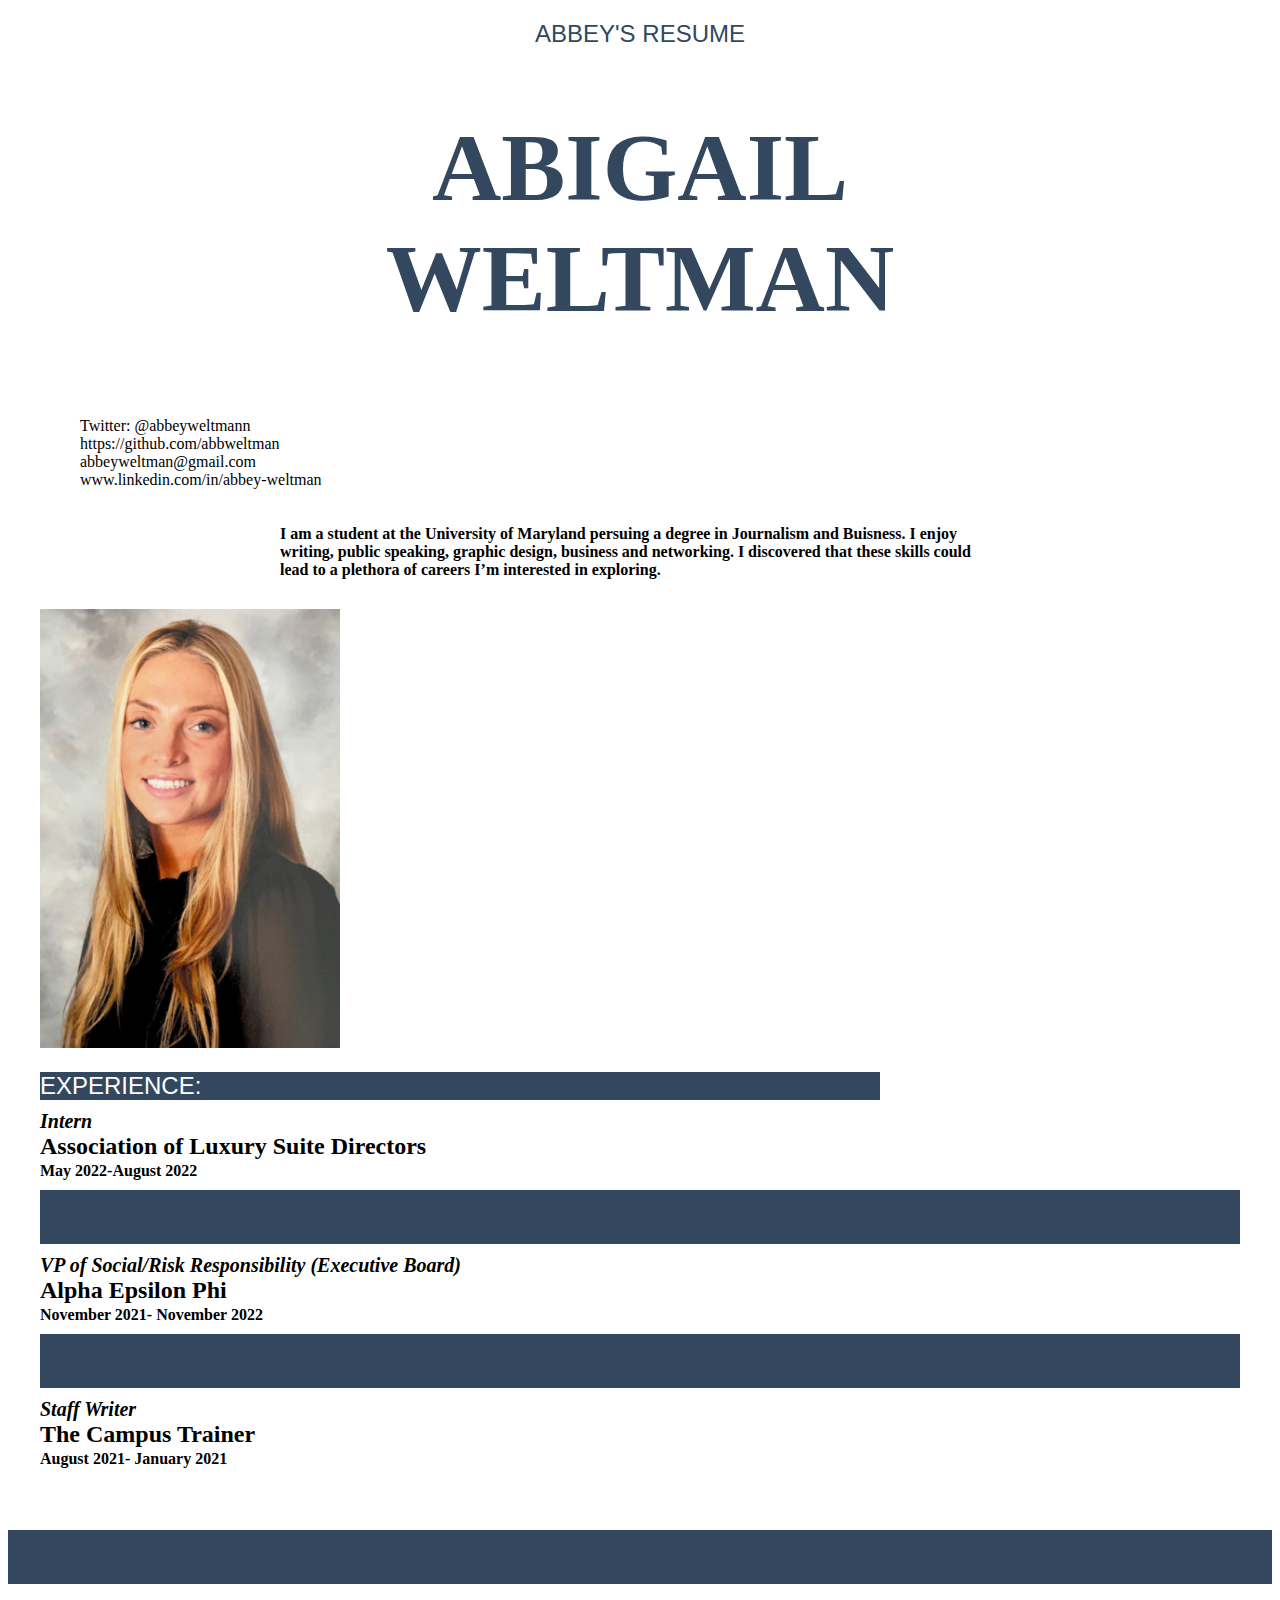
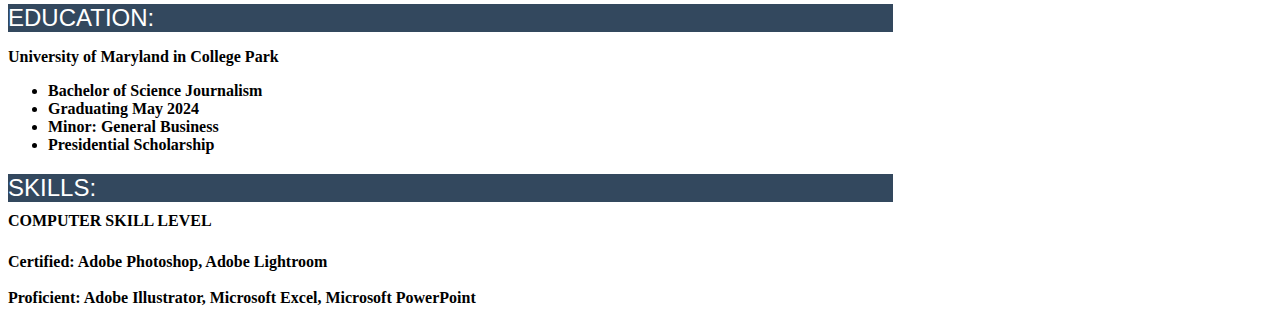
==== resume/index.html @ 1aeeed41 "lol" ====
<!DOCTYPE html>
  <head> 
  <div id="title"> Abbey's Resume</div>
  <link rel="stylesheet" href="style.css">
</head>
 <link rel="stylesheet" href="style.css">
<!-- I built this myself! -->
  <body> 
    <div id="container">
    <div id="name">
    <h1>Abigail Weltman</h1></p></div>
    <ul class="menu">
      <ul> Twitter: @abbeyweltmann</ul> 
      <ul>https://github.com/abbweltman</ul> 
      <ul>abbeyweltman@gmail.com</ul>
      <ul>www.linkedin.com/in/abbey-weltman</ul>
      </ul><br></br>
    <div class="top"><b>I am a student at the University of Maryland persuing a degree in Journalism and Buisness.  I enjoy writing, public speaking, graphic design, business and networking. I discovered that these skills could lead to a plethora of careers I’m interested in exploring. </b></div>
   <!-- headhsot -->
    <img src="Abbey.jpg" width="300">
  <div id="sectionheader">Experience:</div>
  <div class="jobtitles"><i>Intern</i></div>
  <div class="organization">Association of Luxury Suite Directors</div>
    <div class="date"><b>May 2022-August 2022</b></div>

<ul class="description">  
    <li>Strategized and collaborated with board members on creating a schedule for buy-seller networking meetings. </li>
    <li>Became familiarized with company software to register attendees for the trade show and monitored memberships</li>
        <li>Assisted on tours and oversaw cohesiveness of the show's seminar schedule.</li>
</ul>
  <div class="jobtitles"><i>VP of Social/Risk Responsibility (Executive Board)</i></div>
  <div class="organization"> Alpha Epsilon Phi</div>
  <div class="date"><b>November 2021- November 2022</b></div>
  
  <ul class="description">
        <li>Formulate and implement chapter procedures for 200+ members to ensure adherence to national guidelines</li>
        <li>Attend bi-weekly meetings with university representatives to discuss and construct security plans to improve campus safety</li>
        <li>coordinated and created social events to create relationships with other greek chapters on campus.</li>
      </ul>

  <div class="jobtitles"><i>Staff Writer</i></div>
  <div class="organization"><b>The Campus Trainer</b></div>
  <div class="date"><b>August 2021- January 2021</div></div>
  <ul class="description">
        <li>Ascertained quantitative trend research for multiple global issues to then be converted into compelling articles</li>
        <li>Investigated and researched breaking news at the university level through interviewing 30+ subjects</li>
        <li>Consistently met all deadlines while performing with the highest degree of accuracy in a fast paced environment</li>
    </ul>
   
    <div id="sectionheader"> Education:</div>
    <p><b>University of Maryland in College Park</b><p>
   <ul id="degrees">
     <li>Bachelor of Science Journalism </li>
     <li>Graduating May 2024 </li>
     <li>Minor: General Business</li>
     <li>Presidential Scholarship</li></div>
 </ul>
   </div>
    <div id="sectionheader">Skills:</div>
        COMPUTER SKILL LEVEL <br></br>
   <div id="do"> 
        Certified: Adobe Photoshop, Adobe Lightroom <br></br>
        Proficient: Adobe Illustrator, Microsoft Excel, Microsoft PowerPoint 
        </div>
      </div>
  </body>
---- resume/style.css ----
/*--This are my styles for my resume */
#title {
    color: #33485e;
    font-size: 1.5em;
    font-family: Arial;
    text-transform: uppercase;
    font-weight: 600px;
    text-align: center;
    margin: 20px 0px 0px 0px;
}
#container {
    width: 100%;
    max-width: 1200px;
    margin: 0px auto;
    padding-bottom: 50px;
}
/*-- name */
#name {
    color: #33485e !important;
  font-size: 3em;
  font-family: Arial,;
  text-align: center;
  text-transform: uppercase;
  border: 1px;
  border-color: #33485e;
  width: 60%;
  min-width: 300px;
  margin: 0 auto;

}
/*-- sections titles */
#sectionheader {
    color:white; 
  font-size: 1.5em;
  background-color: #33485e;
  font-weight: 400;
  font-family: Arial;
  text-transform: uppercase;
  margin-bottom: 10px;
  margin-top: 20px;
  margin-left: 0px;
  margin-right: 0px;
  width: 70%;
  min-width: 300px;
}
/*-- organizations */
.jobtitles {
    font-size: 1.25em;
    font-weight: 600;

}
/*-- job titles */
.organization {
    font-size: 1.5em;
    font-weight: 600;
}
/*-- job dates */
.date {
    font-weight: 400;
    font-size: 1em;
    margin: 2px 0px;
}
/*-- info */
.description {
  color: #33485e;
  font-size: 1em;
  background-color: #33485e;
  font-weight: bold;
  font-family: Arial;
  text-align: center; 
  margin: 10px 0px;
}

.menu {
    display: inline;
}
#degrees{
    margin: 5px 0px 0px 0px;
}
#do {
    margin: 5px 0px 0px 0px;
}
.top
{
 width: 60%;
 min-width: 300px;  
 margin: 0px auto; 
 margin-bottom: 30px;
}
---- resume/style.css ----
/*--This are my styles for my resume */
#title {
    color: #33485e;
    font-size: 1.5em;
    font-family: Arial;
    text-transform: uppercase;
    font-weight: 600px;
    text-align: center;
    margin: 20px 0px 0px 0px;
}
#container {
    width: 100%;
    max-width: 1200px;
    margin: 0px auto;
    padding-bottom: 50px;
}
/*-- name */
#name {
    color: #33485e !important;
  font-size: 3em;
  font-family: Arial,;
  text-align: center;
  text-transform: uppercase;
  border: 1px;
  border-color: #33485e;
  width: 60%;
  min-width: 300px;
  margin: 0 auto;

}
/*-- sections titles */
#sectionheader {
    color:white; 
  font-size: 1.5em;
  background-color: #33485e;
  font-weight: 400;
  font-family: Arial;
  text-transform: uppercase;
  margin-bottom: 10px;
  margin-top: 20px;
  margin-left: 0px;
  margin-right: 0px;
  width: 70%;
  min-width: 300px;
}
/*-- organizations */
.jobtitles {
    font-size: 1.25em;
    font-weight: 600;

}
/*-- job titles */
.organization {
    font-size: 1.5em;
    font-weight: 600;
}
/*-- job dates */
.date {
    font-weight: 400;
    font-size: 1em;
    margin: 2px 0px;
}
/*-- info */
.description {
  color: #33485e;
  font-size: 1em;
  background-color: #33485e;
  font-weight: bold;
  font-family: Arial;
  text-align: center; 
  margin: 10px 0px;
}

.menu {
    display: inline;
}
#degrees{
    margin: 5px 0px 0px 0px;
}
#do {
    margin: 5px 0px 0px 0px;
}
.top
{
 width: 60%;
 min-width: 300px;  
 margin: 0px auto; 
 margin-bottom: 30px;
}
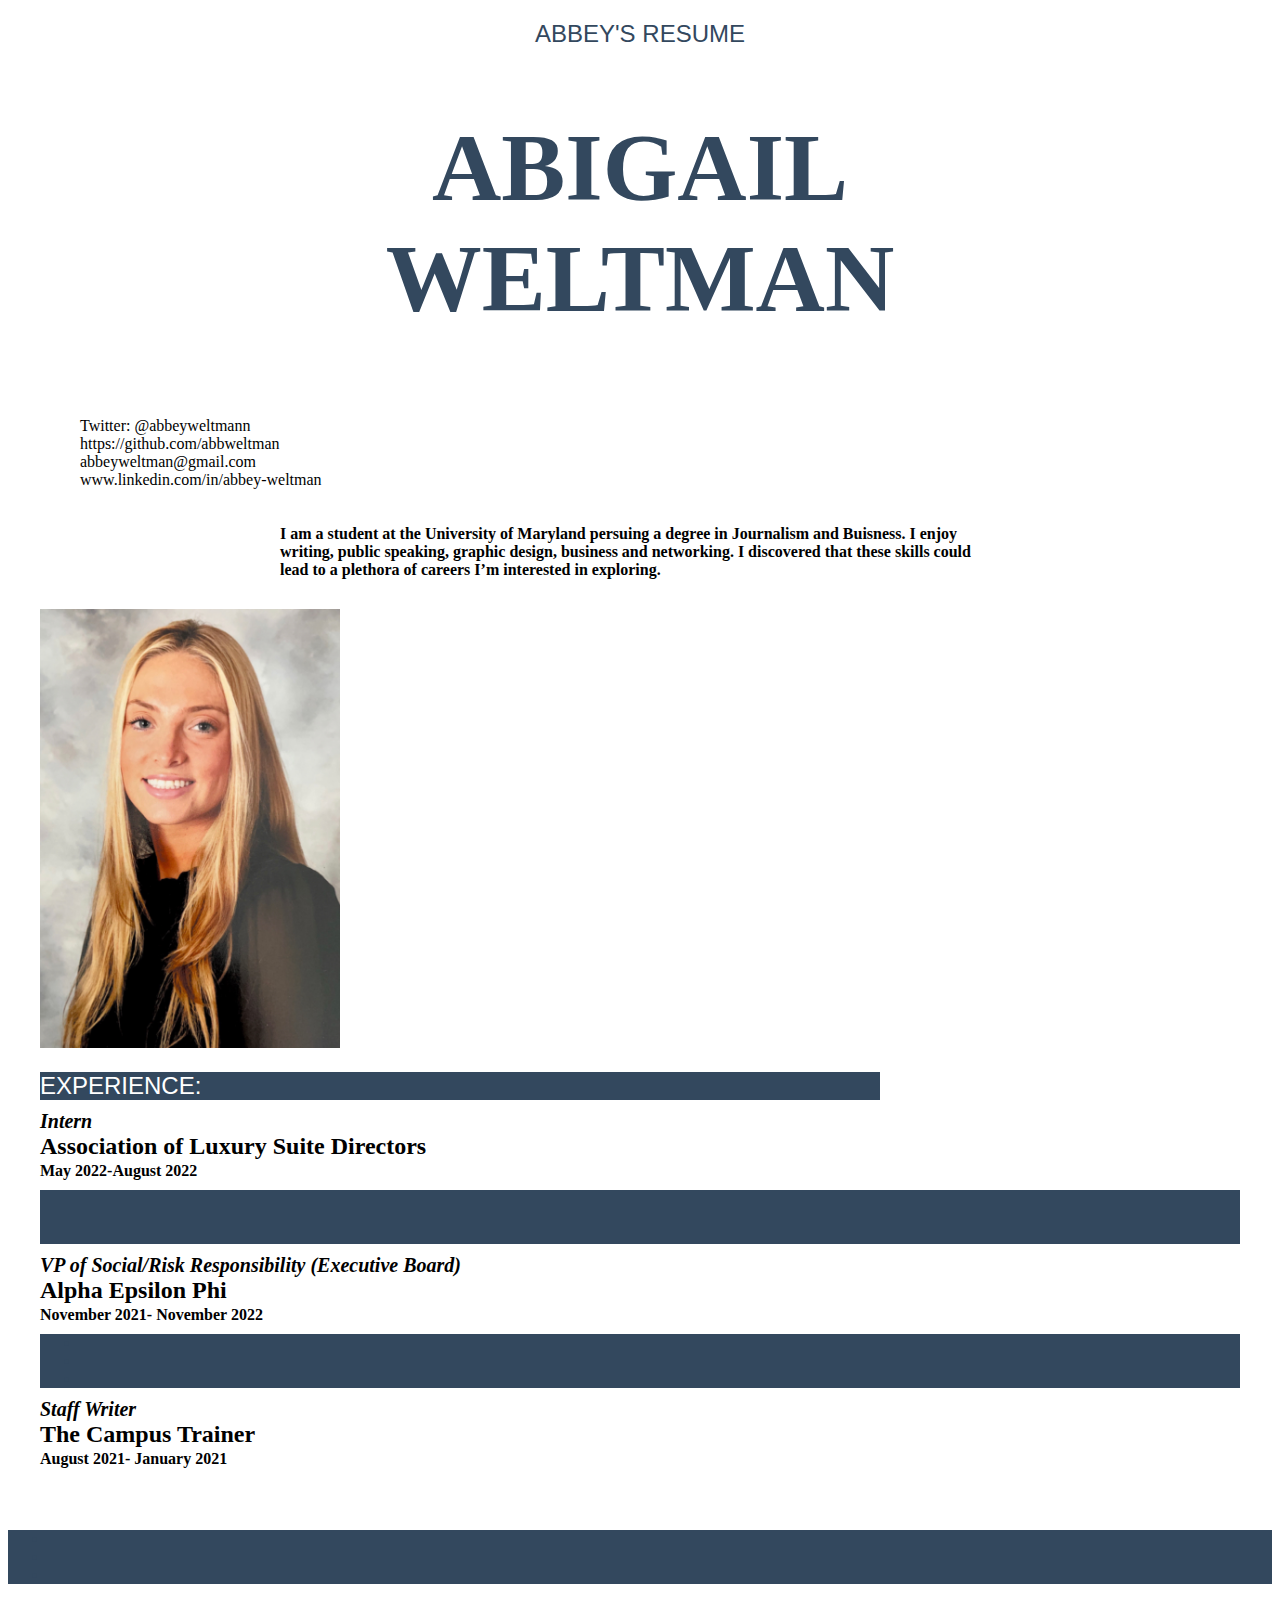
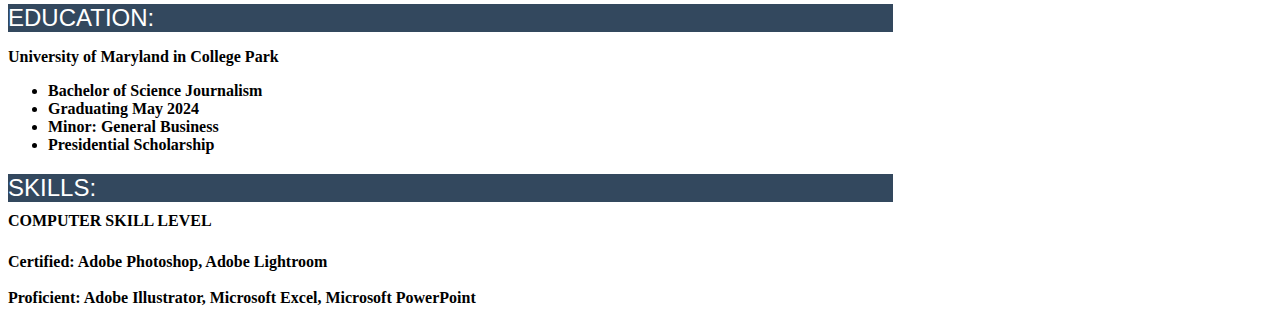
==== commit b916ec40: "lol" ====
--- a/resume/index.html
+++ b/resume/index.html
@@ -24,9 +24,11 @@
     <div class="date"><b>May 2022-August 2022</b></div>
 
 <ul class="description">  
+<ol>
     <li>Strategized and collaborated with board members on creating a schedule for buy-seller networking meetings. </li>
     <li>Became familiarized with company software to register attendees for the trade show and monitored memberships</li>
         <li>Assisted on tours and oversaw cohesiveness of the show's seminar schedule.</li>
+</ol>
 </ul>
   <div class="jobtitles"><i>VP of Social/Risk Responsibility (Executive Board)</i></div>
   <div class="organization"> Alpha Epsilon Phi</div>
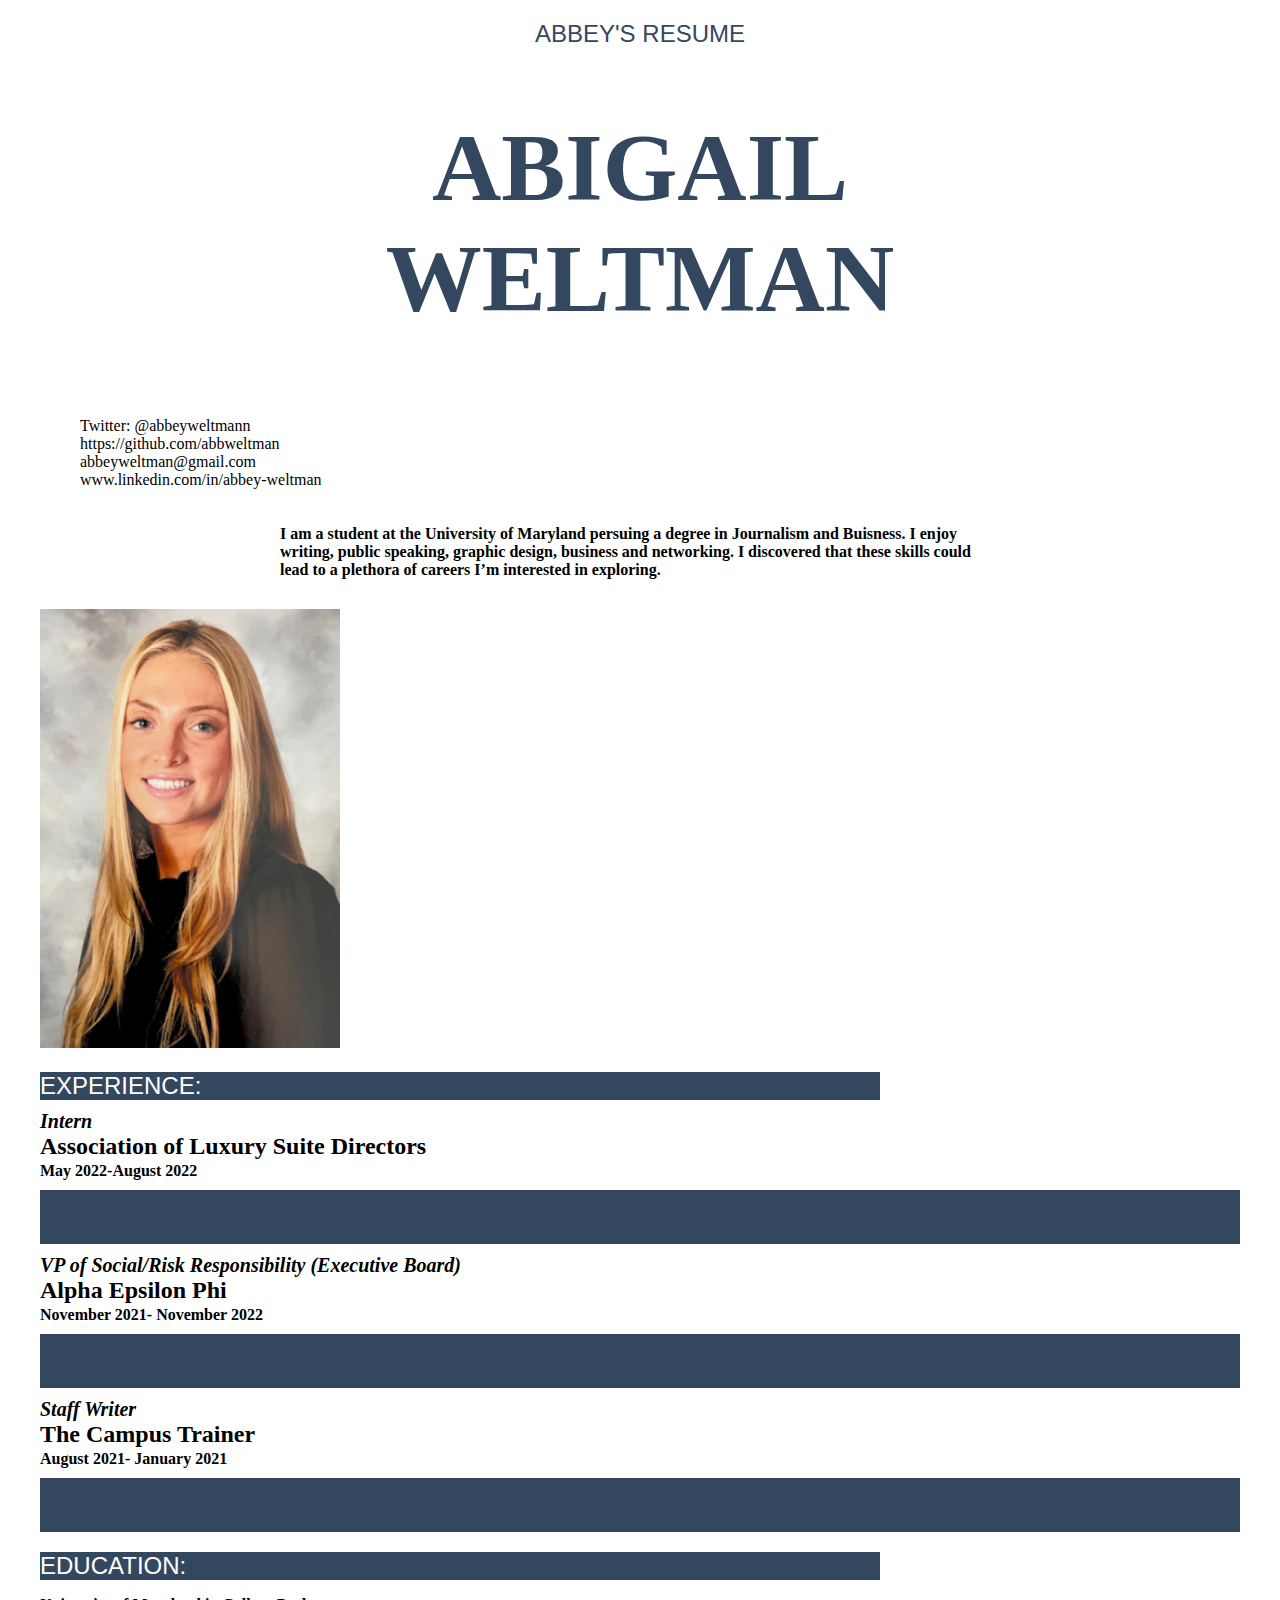
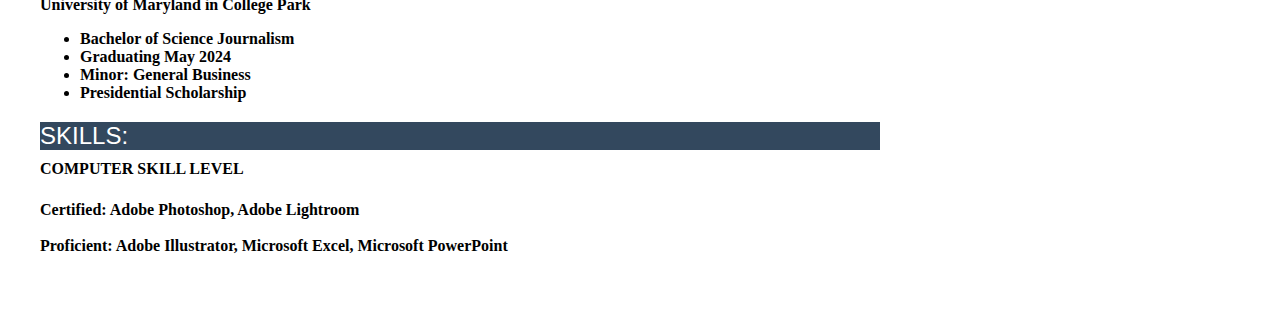
==== commit f6b567bd: "please dear god" ====
--- a/resume/index.html
+++ b/resume/index.html
@@ -24,11 +24,9 @@
     <div class="date"><b>May 2022-August 2022</b></div>
 
 <ul class="description">  
-<ol>
     <li>Strategized and collaborated with board members on creating a schedule for buy-seller networking meetings. </li>
     <li>Became familiarized with company software to register attendees for the trade show and monitored memberships</li>
         <li>Assisted on tours and oversaw cohesiveness of the show's seminar schedule.</li>
-</ol>
 </ul>
   <div class="jobtitles"><i>VP of Social/Risk Responsibility (Executive Board)</i></div>
   <div class="organization"> Alpha Epsilon Phi</div>
@@ -42,7 +40,7 @@
 
   <div class="jobtitles"><i>Staff Writer</i></div>
   <div class="organization"><b>The Campus Trainer</b></div>
-  <div class="date"><b>August 2021- January 2021</div></div>
+  <div class="date"><b>August 2021- January 2021</div>
   <ul class="description">
         <li>Ascertained quantitative trend research for multiple global issues to then be converted into compelling articles</li>
         <li>Investigated and researched breaking news at the university level through interviewing 30+ subjects</li>
@@ -55,14 +53,12 @@
      <li>Bachelor of Science Journalism </li>
      <li>Graduating May 2024 </li>
      <li>Minor: General Business</li>
-     <li>Presidential Scholarship</li></div>
+     <li>Presidential Scholarship</li>
  </ul>
-   </div>
     <div id="sectionheader">Skills:</div>
         COMPUTER SKILL LEVEL <br></br>
    <div id="do"> 
         Certified: Adobe Photoshop, Adobe Lightroom <br></br>
         Proficient: Adobe Illustrator, Microsoft Excel, Microsoft PowerPoint 
-        </div>
-      </div>
+   </div>
   </body>
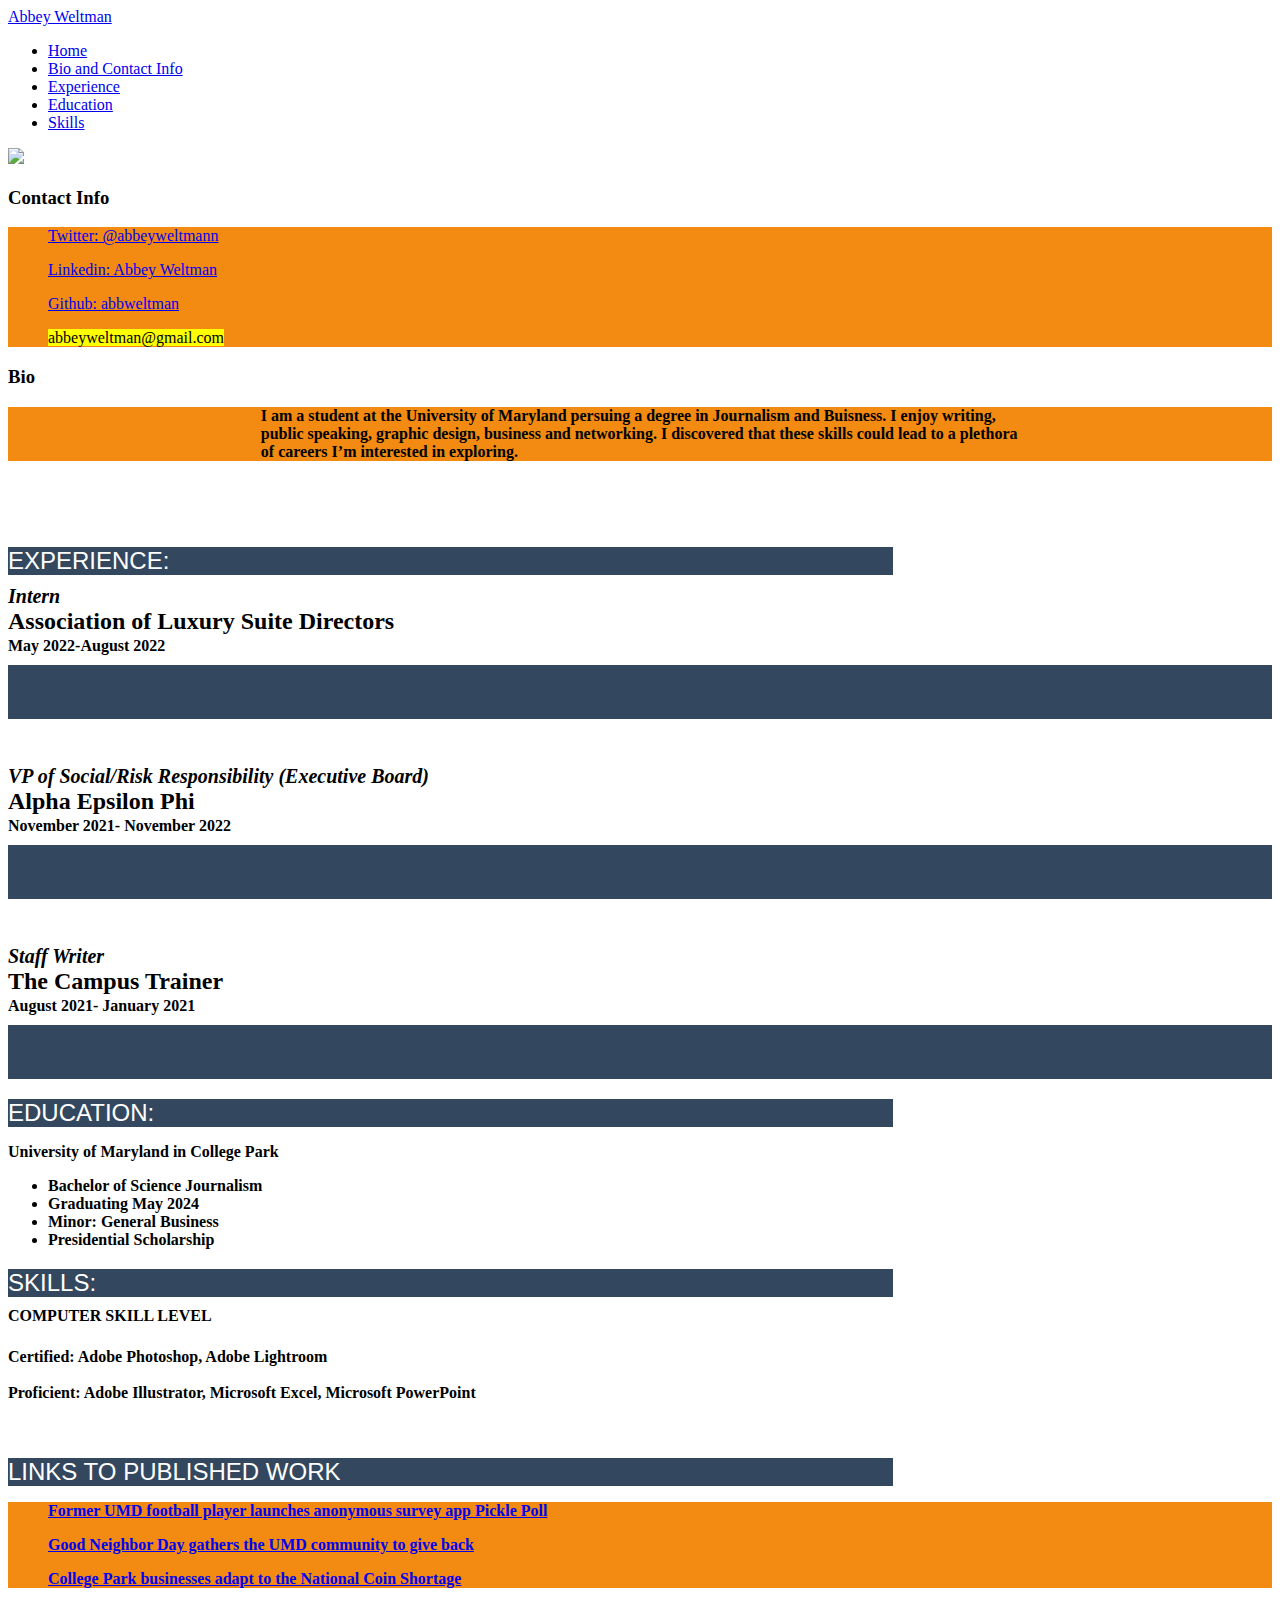
==== commit bc49b8ab: "nav" ====
--- a/resume/index.html
+++ b/resume/index.html
@@ -1,35 +1,66 @@
 <!DOCTYPE html>
+<html lang="en">
   <head> 
-  <div id="title"> Abbey's Resume</div>
-  <link rel="stylesheet" href="style.css">
-</head>
- <link rel="stylesheet" href="style.css">
+    <meta charset="utf-8">
+    <meta name="viewport" content="width=device-width, initial-scale=1">
+     <!-- Bootstrap CSS and JavaScript -->
+    <link href="https://cdn.jsdelivr.net/npm/bootstrap@5.0.1/dist/css/bootstrap.min.css" rel="stylesheet" integrity="sha384-+0n0xVW2eSR5OomGNYDnhzAbDsOXxcvSN1TPprVMTNDbiYZCxYbOOl7+AMvyTG2x" crossorigin="anonymous">
+    <script src="https://cdn.jsdelivr.net/npm/bootstrap@5.0.1/dist/js/bootstrap.bundle.min.js" integrity="sha384-gtEjrD/SeCtmISkJkNUaaKMoLD0//ElJ19smozuHV6z3Iehds+3Ulb9Bn9Plx0x4" crossorigin="anonymous"></script>
+    <link rel="stylesheet" href="https://cdn.jsdelivr.net/npm/bootstrap-icons@1.5.0/font/bootstrap-icons.css">
+
+    <!-- my style overrides -->
+    <link rel="stylesheet" href="style.css">
+   <!-- I built this myself! -->
+  <body> 
+    <nav class="navbar navbar-inverse navbar-fixed-top">
+      <div class="container-fluid">
+        <div class="navbar-header">
+          <a class="navbar-brand" href="#">Abbey Weltman </a>
+        </div>
+        <ul class="nav navbar-nav">
+          <li class="active"><a href="#">Home</a></li>
+          <li><a href="#">Bio and Contact Info</a></li>
+          <li><a href="#">Experience</a></li>
+          <li><a href="#">Education</a></li>
+           <li><a href="#">Skills</a></li>
+        </ul>
+      </div>
+    </nav>
+    <img src="resmast.svg">
+      <div class="row">
+  </head>
 <!-- I built this myself! -->
   <body> 
-    <div id="container">
-    <div id="name">
-    <h1>Abigail Weltman</h1></p></div>
-    <ul class="menu">
-      <ul> Twitter: @abbeyweltmann</ul> 
-      <ul>https://github.com/abbweltman</ul> 
-      <ul>abbeyweltman@gmail.com</ul>
-      <ul>www.linkedin.com/in/abbey-weltman</ul>
+      <div class="row">
+        <h3>Contact Info</h3>
+        <div class="col-sm-4" style="background-color:rgb(243, 138, 18);">  
+          <ul> <a href=“https://twitter.com/abbeyweltmann”>Twitter: @abbeyweltmann</a></ul> 
+          <ul><a href="www.linkedin.com/in/abbey-weltman"> Linkedin: Abbey Weltman</a></ul>
+          <ul><a href=“https://github.com/abbweltman>Github: abbweltman </a></ul> 
+          <ul><mark>abbeyweltman@gmail.com</mark></ul></div>
+          <h3>Bio </h3>
+        <div class="col-sm-4" style="background-color:rgb(243, 138, 18);"><div class="top"><b>I am a student at the University of Maryland persuing a degree in Journalism and Buisness.  I enjoy writing, public speaking, graphic design, business and networking. I discovered that these skills could lead to a plethora of careers I’m interested in exploring. </b></div></div>
+        </div>
+      
+    
       </ul><br></br>
-    <div class="top"><b>I am a student at the University of Maryland persuing a degree in Journalism and Buisness.  I enjoy writing, public speaking, graphic design, business and networking. I discovered that these skills could lead to a plethora of careers I’m interested in exploring. </b></div>
+    
    <!-- headhsot -->
-    <img src="Abbey.jpg" width="300">
+     <!-- info start -->
   <div id="sectionheader">Experience:</div>
+  <div class="exp1">
   <div class="jobtitles"><i>Intern</i></div>
-  <div class="organization">Association of Luxury Suite Directors</div>
+  <div class="organization"><b>Association of Luxury Suite Directors</b></div>
     <div class="date"><b>May 2022-August 2022</b></div>
 
 <ul class="description">  
     <li>Strategized and collaborated with board members on creating a schedule for buy-seller networking meetings. </li>
     <li>Became familiarized with company software to register attendees for the trade show and monitored memberships</li>
         <li>Assisted on tours and oversaw cohesiveness of the show's seminar schedule.</li>
-</ul>
+</ul></div></div><br></br>
+<div class="exp2">
   <div class="jobtitles"><i>VP of Social/Risk Responsibility (Executive Board)</i></div>
-  <div class="organization"> Alpha Epsilon Phi</div>
+  <div class="organization"><b>Alpha Epsilon Phi</b></div>
   <div class="date"><b>November 2021- November 2022</b></div>
   
   <ul class="description">
@@ -37,7 +68,8 @@
         <li>Attend bi-weekly meetings with university representatives to discuss and construct security plans to improve campus safety</li>
         <li>coordinated and created social events to create relationships with other greek chapters on campus.</li>
       </ul>
-
+    </div><br></br>
+    <div class="exp3">
   <div class="jobtitles"><i>Staff Writer</i></div>
   <div class="organization"><b>The Campus Trainer</b></div>
   <div class="date"><b>August 2021- January 2021</div>
@@ -46,19 +78,32 @@
         <li>Investigated and researched breaking news at the university level through interviewing 30+ subjects</li>
         <li>Consistently met all deadlines while performing with the highest degree of accuracy in a fast paced environment</li>
     </ul>
-   
+  </div>
     <div id="sectionheader"> Education:</div>
+    <div class="edu">
     <p><b>University of Maryland in College Park</b><p>
    <ul id="degrees">
      <li>Bachelor of Science Journalism </li>
      <li>Graduating May 2024 </li>
      <li>Minor: General Business</li>
      <li>Presidential Scholarship</li>
- </ul>
+      <!-- new section -->
+ </ul></div>
     <div id="sectionheader">Skills:</div>
+    <div class="skill">
         COMPUTER SKILL LEVEL <br></br>
    <div id="do"> 
         Certified: Adobe Photoshop, Adobe Lightroom <br></br>
         Proficient: Adobe Illustrator, Microsoft Excel, Microsoft PowerPoint 
-   </div>
+   </div></div><br></br>
+   <div id="sectionheader">Links to Published Work</div>
+   <div class="row">
+    <div class="col-sm-8" style="background-color:rgb(243, 138, 18);">
+   <ul> <a href="https://dbknews.com/2021/10/07/alumni-technology-polling/">Former UMD football player launches anonymous survey app Pickle Poll</a></ul>
+   <ul> <a href="http://www.thecampustrainer.website/good-neighbor-day-gathers-the-umd-community-to-give-back.html">Good Neighbor Day gathers the UMD community to give back</a></ul>
+   <ul> <a href="https://streetcarsuburbs.news/city-unfazed-by-nationwide-coin-shortage/">College Park businesses adapt to the National Coin Shortage</a></ul>
+  </div>
+    <!-- container stop -->
   </body>
+</div>
+</html>
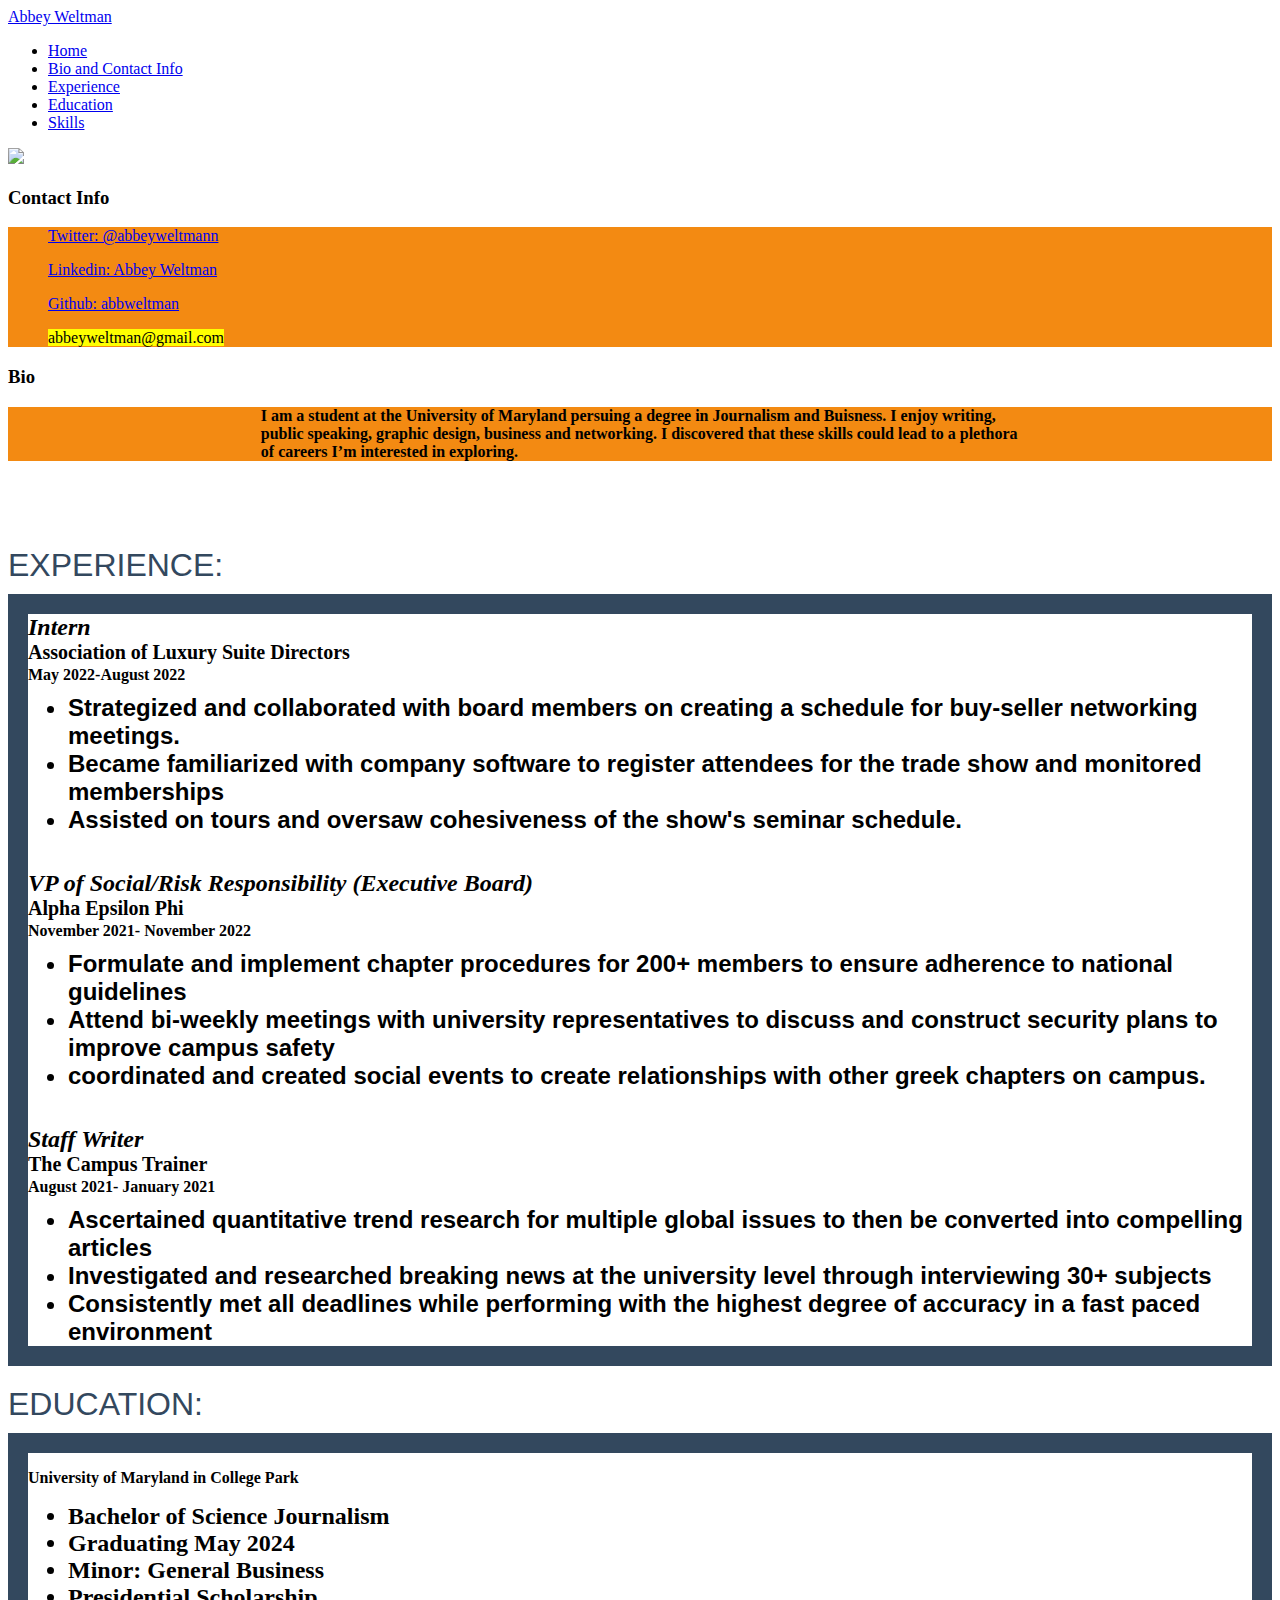
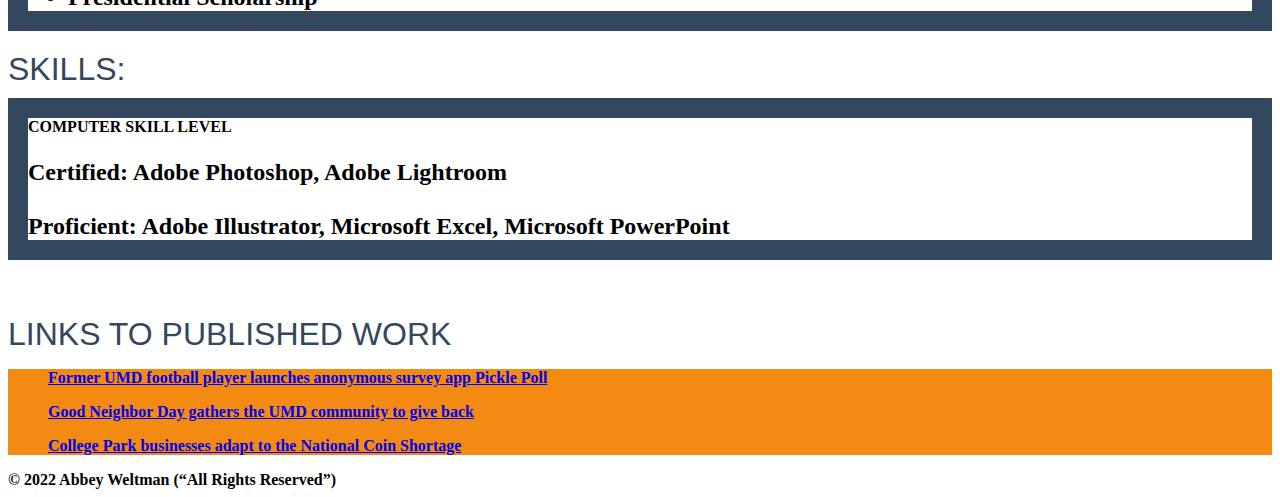
==== commit bb74926f: "border fix x footnotes" ====
--- a/resume/index.html
+++ b/resume/index.html
@@ -12,11 +12,10 @@
     <link rel="stylesheet" href="style.css">
    <!-- I built this myself! -->
   <body> 
+    <div class="container-fluid">
     <nav class="navbar navbar-inverse navbar-fixed-top">
-      <div class="container-fluid">
         <div class="navbar-header">
           <a class="navbar-brand" href="#">Abbey Weltman </a>
-        </div>
         <ul class="nav navbar-nav">
           <li class="active"><a href="#">Home</a></li>
           <li><a href="#">Bio and Contact Info</a></li>
@@ -24,10 +23,8 @@
           <li><a href="#">Education</a></li>
            <li><a href="#">Skills</a></li>
         </ul>
-      </div>
     </nav>
-    <img src="resmast.svg">
-      <div class="row">
+    <img src="resmast.svg" id="topper">
   </head>
 <!-- I built this myself! -->
   <body> 
@@ -57,8 +54,8 @@
     <li>Strategized and collaborated with board members on creating a schedule for buy-seller networking meetings. </li>
     <li>Became familiarized with company software to register attendees for the trade show and monitored memberships</li>
         <li>Assisted on tours and oversaw cohesiveness of the show's seminar schedule.</li>
-</ul></div></div><br></br>
-<div class="exp2">
+</ul><br></br>
+
   <div class="jobtitles"><i>VP of Social/Risk Responsibility (Executive Board)</i></div>
   <div class="organization"><b>Alpha Epsilon Phi</b></div>
   <div class="date"><b>November 2021- November 2022</b></div>
@@ -68,8 +65,8 @@
         <li>Attend bi-weekly meetings with university representatives to discuss and construct security plans to improve campus safety</li>
         <li>coordinated and created social events to create relationships with other greek chapters on campus.</li>
       </ul>
-    </div><br></br>
-    <div class="exp3">
+    <br></br>
+    
   <div class="jobtitles"><i>Staff Writer</i></div>
   <div class="organization"><b>The Campus Trainer</b></div>
   <div class="date"><b>August 2021- January 2021</div>
@@ -77,10 +74,9 @@
         <li>Ascertained quantitative trend research for multiple global issues to then be converted into compelling articles</li>
         <li>Investigated and researched breaking news at the university level through interviewing 30+ subjects</li>
         <li>Consistently met all deadlines while performing with the highest degree of accuracy in a fast paced environment</li>
-    </ul>
-  </div>
+    </ul></div>
     <div id="sectionheader"> Education:</div>
-    <div class="edu">
+    <div class="exp1">
     <p><b>University of Maryland in College Park</b><p>
    <ul id="degrees">
      <li>Bachelor of Science Journalism </li>
@@ -90,9 +86,9 @@
       <!-- new section -->
  </ul></div>
     <div id="sectionheader">Skills:</div>
-    <div class="skill">
+    <div class="exp1">
         COMPUTER SKILL LEVEL <br></br>
-   <div id="do"> 
+   <div id="degrees"> 
         Certified: Adobe Photoshop, Adobe Lightroom <br></br>
         Proficient: Adobe Illustrator, Microsoft Excel, Microsoft PowerPoint 
    </div></div><br></br>
@@ -103,6 +99,7 @@
    <ul> <a href="http://www.thecampustrainer.website/good-neighbor-day-gathers-the-umd-community-to-give-back.html">Good Neighbor Day gathers the UMD community to give back</a></ul>
    <ul> <a href="https://streetcarsuburbs.news/city-unfazed-by-nationwide-coin-shortage/">College Park businesses adapt to the National Coin Shortage</a></ul>
   </div>
+  <div class="mt-4 p-5 bg-light text-dark"> © 2022 Abbey Weltman (“All Rights Reserved”) </div>
     <!-- container stop -->
   </body>
 </div>
--- a/resume/style.css
+++ b/resume/style.css
@@ -1,40 +1,20 @@
 
 /*--This are my styles for my resume */
-#title {
-    color: #33485e;
-    font-size: 1.5em;
-    font-family: Arial;
-    text-transform: uppercase;
-    font-weight: 600px;
-    text-align: center;
-    margin: 20px 0px 0px 0px;
+#topper {
+    width: 100%;
 }
-#container {
+#container-fluid {
     width: 100%;
     max-width: 1200px;
     margin: 0px auto;
     padding-bottom: 50px;
 }
-/*-- name */
-#name {
-    color: #33485e !important;
-  font-size: 3em;
-  font-family: Arial,;
-  text-align: center;
-  text-transform: uppercase;
-  border: 1px;
-  border-color: #33485e;
-  width: 60%;
-  min-width: 300px;
-  margin: 0 auto;
 
-}
 /*-- sections titles */
 #sectionheader {
-    color:white; 
-  font-size: 1.5em;
-  background-color: #33485e;
-  font-weight: 400;
+    color:#33485e; 
+  font-size: 2em;
+  font-weight: 450;
   font-family: Arial;
   text-transform: uppercase;
   margin-bottom: 10px;
@@ -44,15 +24,20 @@
   width: 70%;
   min-width: 300px;
 }
+.exp1 {
+    border: 20px;
+    border-style: solid;
+    border-color: #33485e;
+}
 /*-- organizations */
 .jobtitles {
-    font-size: 1.25em;
+    font-size: 1.5em;
     font-weight: 600;
 
 }
 /*-- job titles */
 .organization {
-    font-size: 1.5em;
+    font-size: 1.25em;
     font-weight: 600;
 }
 /*-- job dates */
@@ -63,28 +48,27 @@
 }
 /*-- info */
 .description {
-  color: #33485e;
-  font-size: 1em;
-  background-color: #33485e;
+  font-size: 1.5em;
+  color: black;
   font-weight: bold;
   font-family: Arial;
-  text-align: center; 
-  margin: 10px 0px;
+  text-align: left; 
+  margin: 10px 0px 0px 0px;
 }
 
 .menu {
     display: inline;
+    text-align: right;
+    margin: 0px;
+    padding: 0px;
 }
 #degrees{
     margin: 5px 0px 0px 0px;
+    font-size: 1.5em;
 }
-#do {
-    margin: 5px 0px 0px 0px;
-}
-.top
-{
+.top{
  width: 60%;
  min-width: 300px;  
  margin: 0px auto; 
  margin-bottom: 30px;
-}+}
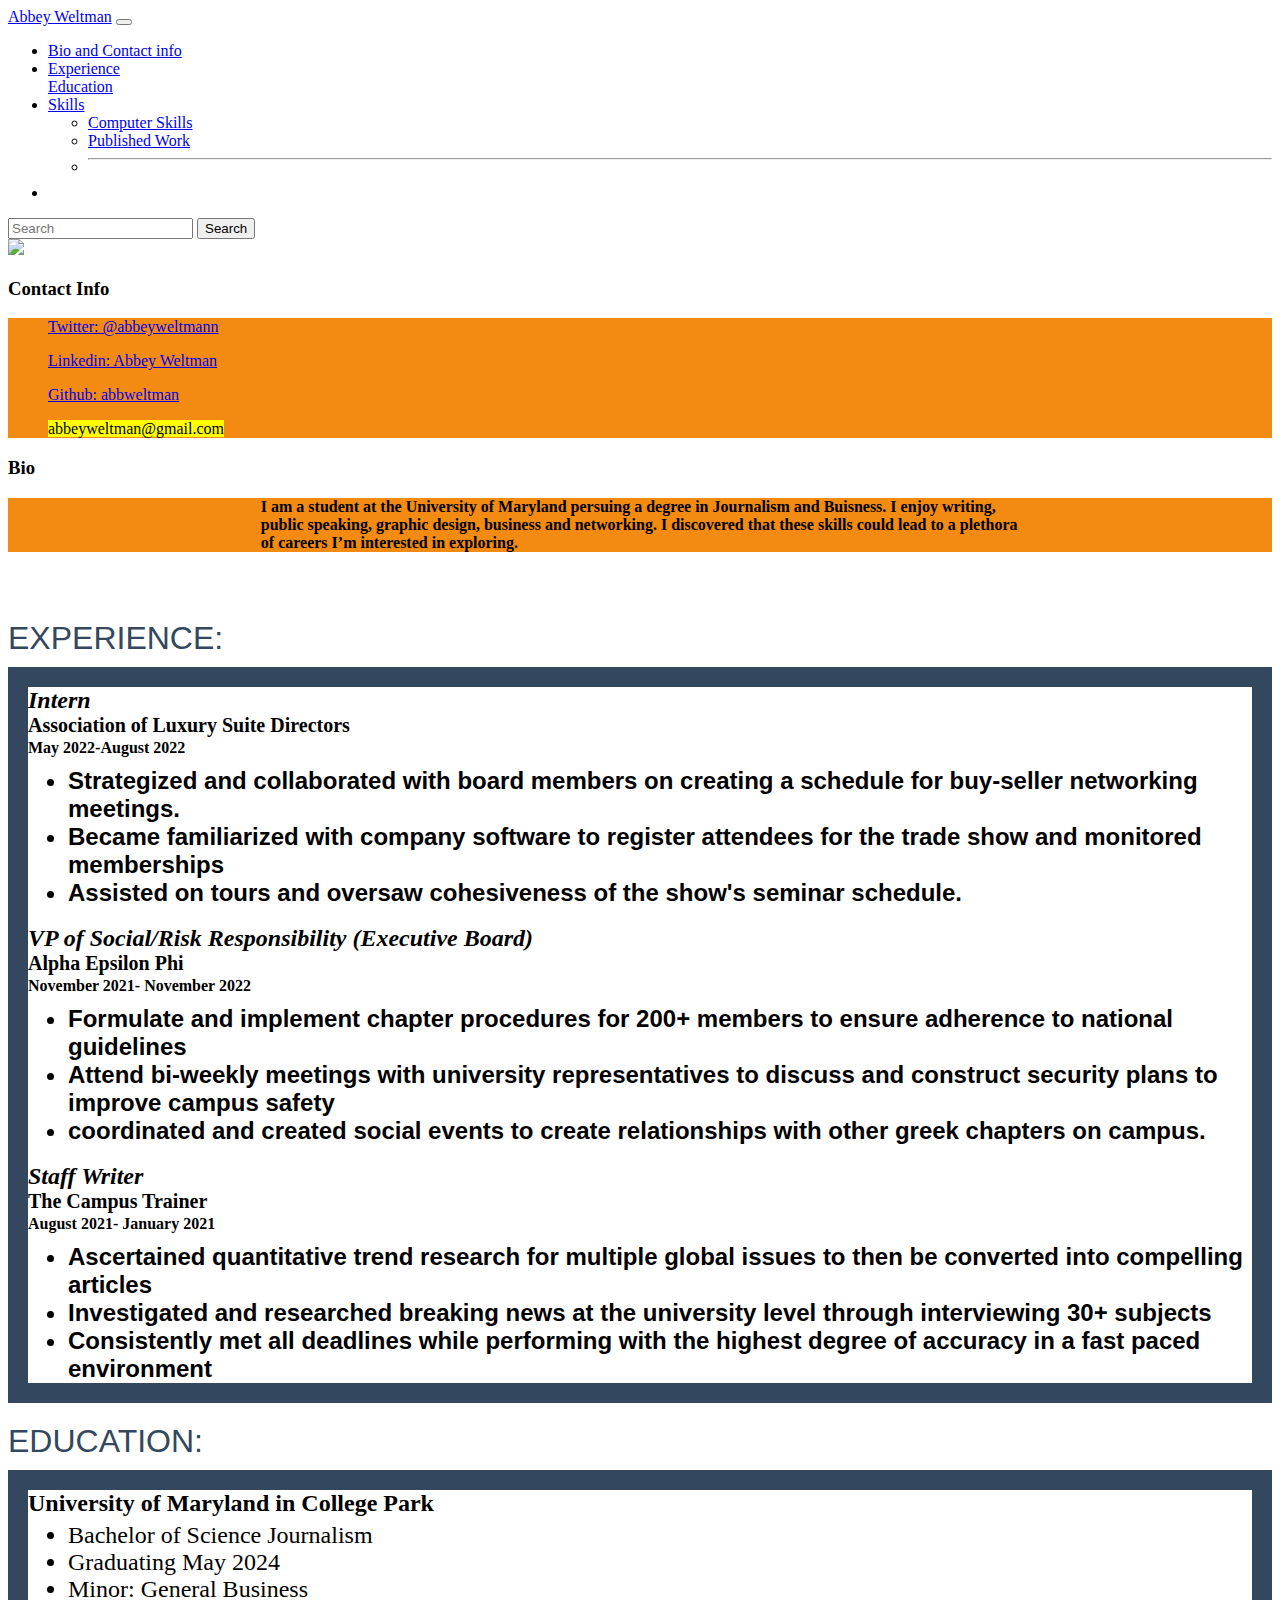
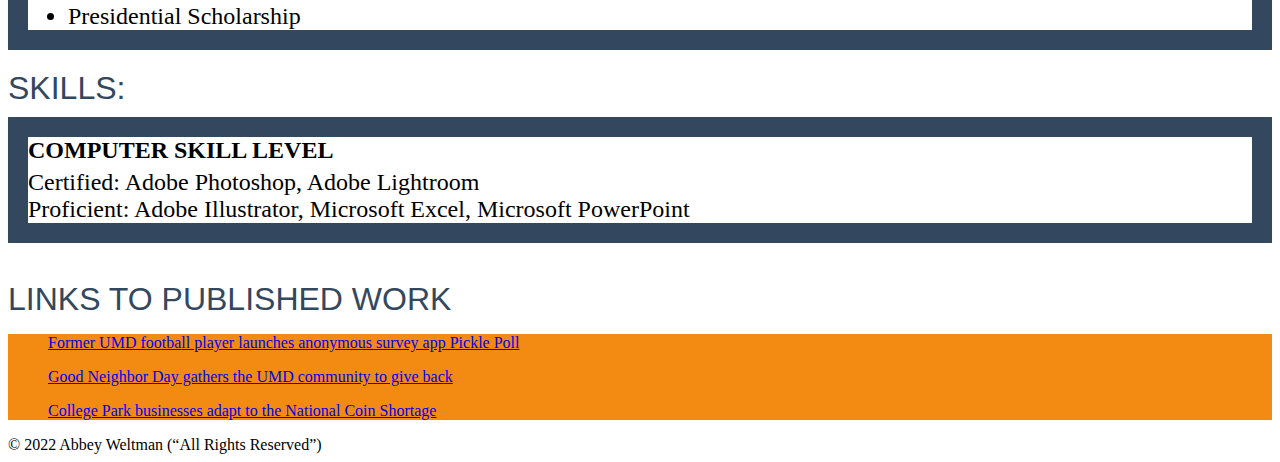
==== commit d4e4f90f: "clean" ====
--- a/resume/index.html
+++ b/resume/index.html
@@ -1,106 +1,250 @@
 <!DOCTYPE html>
 <html lang="en">
-  <head> 
-    <meta charset="utf-8">
-    <meta name="viewport" content="width=device-width, initial-scale=1">
-     <!-- Bootstrap CSS and JavaScript -->
-    <link href="https://cdn.jsdelivr.net/npm/bootstrap@5.0.1/dist/css/bootstrap.min.css" rel="stylesheet" integrity="sha384-+0n0xVW2eSR5OomGNYDnhzAbDsOXxcvSN1TPprVMTNDbiYZCxYbOOl7+AMvyTG2x" crossorigin="anonymous">
-    <script src="https://cdn.jsdelivr.net/npm/bootstrap@5.0.1/dist/js/bootstrap.bundle.min.js" integrity="sha384-gtEjrD/SeCtmISkJkNUaaKMoLD0//ElJ19smozuHV6z3Iehds+3Ulb9Bn9Plx0x4" crossorigin="anonymous"></script>
-    <link rel="stylesheet" href="https://cdn.jsdelivr.net/npm/bootstrap-icons@1.5.0/font/bootstrap-icons.css">
+  <head>
+    <meta charset="utf-8" />
+    <meta name="viewport" content="width=device-width, initial-scale=1" />
+    <!-- Bootstrap CSS and JavaScript -->
+    <link
+      href="https://cdn.jsdelivr.net/npm/bootstrap@5.0.1/dist/css/bootstrap.min.css"
+      rel="stylesheet"
+      integrity="sha384-+0n0xVW2eSR5OomGNYDnhzAbDsOXxcvSN1TPprVMTNDbiYZCxYbOOl7+AMvyTG2x"
+      crossorigin="anonymous"
+    />
+    <script
+      src="https://cdn.jsdelivr.net/npm/bootstrap@5.0.1/dist/js/bootstrap.bundle.min.js"
+      integrity="sha384-gtEjrD/SeCtmISkJkNUaaKMoLD0//ElJ19smozuHV6z3Iehds+3Ulb9Bn9Plx0x4"
+      crossorigin="anonymous"
+    ></script>
+    <link
+      rel="stylesheet"
+      href="https://cdn.jsdelivr.net/npm/bootstrap-icons@1.5.0/font/bootstrap-icons.css"
+    />
 
     <!-- my style overrides -->
-    <link rel="stylesheet" href="style.css">
-   <!-- I built this myself! -->
-  <body> 
-    <div class="container-fluid">
-    <nav class="navbar navbar-inverse navbar-fixed-top">
-        <div class="navbar-header">
-          <a class="navbar-brand" href="#">Abbey Weltman </a>
-        <ul class="nav navbar-nav">
-          <li class="active"><a href="#">Home</a></li>
-          <li><a href="#">Bio and Contact Info</a></li>
-          <li><a href="#">Experience</a></li>
-          <li><a href="#">Education</a></li>
-           <li><a href="#">Skills</a></li>
-        </ul>
-    </nav>
-    <img src="resmast.svg" id="topper">
+    <link rel="stylesheet" href="style.css" />
+    <!-- I built this myself! -->
+    <body>
+      <nav class="navbar navbar-expand-lg bg-light">
+        <div class="container-fluid">
+          <a class="navbar-brand" href="#">Abbey Weltman</a>
+          <button
+            class="navbar-toggler"
+            type="button"
+            data-bs-toggle="collapse"
+            data-bs-target="#navbarSupportedContent"
+            aria-controls="navbarSupportedContent"
+            aria-expanded="false"
+            aria-label="Toggle navigation"
+          >
+            <span class="navbar-toggler-icon"></span>
+          </button>
+          <div class="collapse navbar-collapse" id="navbarSupportedContent">
+            <ul class="navbar-nav me-auto mb-2 mb-lg-0">
+              <li class="nav-item">
+                <a class="nav-link active" aria-current="page" href="#"
+                  >Bio and Contact info</a
+                >
+              </li>
+              <li class="nav-item">
+                <a class="nav-link" href="#">Experience </a>
+              </li>
+              <a class="nav-link" href="#"> Education </a>
+              <li class="nav-item dropdown">
+                <a
+                  class="nav-link dropdown-toggle"
+                  href="#"
+                  role="button"
+                  data-bs-toggle="dropdown"
+                  aria-expanded="false"
+                >
+                  Skills
+                </a>
+                <ul class="dropdown-menu">
+                  <li>
+                    <a class="dropdown-item" href="#">Computer Skills </a>
+                  </li>
+                  <li><a class="dropdown-item" href="#">Published Work </a></li>
+                  <li><hr class="dropdown-divider" /></li>
+                </ul>
+              </li>
+              <li class="nav-item"></li>
+            </ul>
+            <form class="d-flex" role="search">
+              <input
+                class="form-control me-2"
+                type="search"
+                placeholder="Search"
+                aria-label="Search"
+              />
+              <button class="btn btn-outline-success" type="submit">
+                Search
+              </button>
+            </form>
+          </div>
+        </div>
+      </nav>
+      <div class="container-fluid">
+        <img src="resmast.svg" id="topper" />
+
+        <!-- I built this myself! -->
+
+        <div class="row">
+          <div class="col">
+            <h3>Contact Info</h3>
+            <div class="col-sm-4" style="background-color: rgb(243, 138, 18)">
+              <ul>
+                <a href="https://twitter.com/abbeyweltmann"
+                  >Twitter: @abbeyweltmann</a
+                >
+              </ul>
+              <ul>
+                <a href="https://www.linkedin.com/in/abbey-weltman">
+                  Linkedin: Abbey Weltman</a
+                >
+              </ul>
+              <ul>
+                <a href="https://github.com/abbweltman">Github: abbweltman </a>
+              </ul>
+              <ul>
+                <mark>abbeyweltman@gmail.com</mark>
+              </ul>
+            </div>
+            <div class="col">
+              <h3>Bio</h3>
+              <div class="col-sm-4" style="background-color: rgb(243, 138, 18)">
+                <div class="top">
+                  <b
+                    >I am a student at the University of Maryland persuing a
+                    degree in Journalism and Buisness. I enjoy writing, public
+                    speaking, graphic design, business and networking. I
+                    discovered that these skills could lead to a plethora of
+                    careers I’m interested in exploring.
+                  </b>
+                </div>
+              </div>
+            </div>
+            <br />
+
+            <!-- info start -->
+            <div id="sectionheader">Experience:</div>
+            <div class="exp1">
+              <div class="jobtitles"><i>Intern</i></div>
+              <div class="organization">
+                <b>Association of Luxury Suite Directors</b>
+              </div>
+              <div class="date"><b>May 2022-August 2022</b></div>
+
+              <ul class="description">
+                <li>
+                  Strategized and collaborated with board members on creating a
+                  schedule for buy-seller networking meetings.
+                </li>
+                <li>
+                  Became familiarized with company software to register
+                  attendees for the trade show and monitored memberships
+                </li>
+                <li>
+                  Assisted on tours and oversaw cohesiveness of the show's
+                  seminar schedule.
+                </li>
+              </ul>
+              <br />
+
+              <div class="jobtitles">
+                <i>VP of Social/Risk Responsibility (Executive Board)</i>
+              </div>
+              <div class="organization"><b>Alpha Epsilon Phi</b></div>
+              <div class="date"><b>November 2021- November 2022</b></div>
+
+              <ul class="description">
+                <li>
+                  Formulate and implement chapter procedures for 200+ members to
+                  ensure adherence to national guidelines
+                </li>
+                <li>
+                  Attend bi-weekly meetings with university representatives to
+                  discuss and construct security plans to improve campus safety
+                </li>
+                <li>
+                  coordinated and created social events to create relationships
+                  with other greek chapters on campus.
+                </li>
+              </ul>
+              <br />
+
+              <div class="jobtitles"><i>Staff Writer</i></div>
+              <div class="organization"><b>The Campus Trainer</b></div>
+              <div class="date"><b>August 2021- January 2021</b></div>
+              <ul class="description">
+                <li>
+                  Ascertained quantitative trend research for multiple global
+                  issues to then be converted into compelling articles
+                </li>
+                <li>
+                  Investigated and researched breaking news at the university
+                  level through interviewing 30+ subjects
+                </li>
+                <li>
+                  Consistently met all deadlines while performing with the
+                  highest degree of accuracy in a fast paced environment
+                </li>
+              </ul>
+            </div>
+            <div id="sectionheader">Education:</div>
+            <div class="exp1">
+              <div class="jobtitles">
+                <b>University of Maryland in College Park</b>
+              </div>
+              <ul id="degrees">
+                <li>Bachelor of Science Journalism</li>
+                <li>Graduating May 2024</li>
+                <li>Minor: General Business</li>
+                <li>Presidential Scholarship</li>
+                <!-- new section -->
+              </ul>
+            </div>
+            <div id="sectionheader">Skills:</div>
+            <div class="exp1">
+              <div class="jobtitles">COMPUTER SKILL LEVEL <br /></div>
+              <div id="degrees">
+                Certified: Adobe Photoshop, Adobe Lightroom <br />
+                Proficient: Adobe Illustrator, Microsoft Excel, Microsoft
+                PowerPoint
+              </div>
+            </div>
+            <br />
+            <div id="sectionheader">Links to Published Work</div>
+            <div class="row">
+              <div class="col-sm-8" style="background-color: rgb(243, 138, 18)">
+                <ul>
+                  <a
+                    href="https://dbknews.com/2021/10/07/alumni-technology-polling/"
+                    >Former UMD football player launches anonymous survey app
+                    Pickle Poll</a
+                  >
+                </ul>
+                <ul>
+                  <a
+                    href="http://www.thecampustrainer.website/good-neighbor-day-gathers-the-umd-community-to-give-back.html"
+                    >Good Neighbor Day gathers the UMD community to give back</a
+                  >
+                </ul>
+                <ul>
+                  <a
+                    href="https://streetcarsuburbs.news/city-unfazed-by-nationwide-coin-shortage/"
+                    >College Park businesses adapt to the National Coin
+                    Shortage</a
+                  >
+                </ul>
+              </div>
+              <div class="mt-4 p-5 bg-light text-dark">
+                © 2022 Abbey Weltman (“All Rights Reserved”)
+              </div>
+              <!-- container stop -->
+            </div>
+          </div>
+        </div>
+      </div>
+    </body>
   </head>
-<!-- I built this myself! -->
-  <body> 
-      <div class="row">
-        <h3>Contact Info</h3>
-        <div class="col-sm-4" style="background-color:rgb(243, 138, 18);">  
-          <ul> <a href=“https://twitter.com/abbeyweltmann”>Twitter: @abbeyweltmann</a></ul> 
-          <ul><a href="www.linkedin.com/in/abbey-weltman"> Linkedin: Abbey Weltman</a></ul>
-          <ul><a href=“https://github.com/abbweltman>Github: abbweltman </a></ul> 
-          <ul><mark>abbeyweltman@gmail.com</mark></ul></div>
-          <h3>Bio </h3>
-        <div class="col-sm-4" style="background-color:rgb(243, 138, 18);"><div class="top"><b>I am a student at the University of Maryland persuing a degree in Journalism and Buisness.  I enjoy writing, public speaking, graphic design, business and networking. I discovered that these skills could lead to a plethora of careers I’m interested in exploring. </b></div></div>
-        </div>
-      
-    
-      </ul><br></br>
-    
-   <!-- headhsot -->
-     <!-- info start -->
-  <div id="sectionheader">Experience:</div>
-  <div class="exp1">
-  <div class="jobtitles"><i>Intern</i></div>
-  <div class="organization"><b>Association of Luxury Suite Directors</b></div>
-    <div class="date"><b>May 2022-August 2022</b></div>
-
-<ul class="description">  
-    <li>Strategized and collaborated with board members on creating a schedule for buy-seller networking meetings. </li>
-    <li>Became familiarized with company software to register attendees for the trade show and monitored memberships</li>
-        <li>Assisted on tours and oversaw cohesiveness of the show's seminar schedule.</li>
-</ul><br></br>
-
-  <div class="jobtitles"><i>VP of Social/Risk Responsibility (Executive Board)</i></div>
-  <div class="organization"><b>Alpha Epsilon Phi</b></div>
-  <div class="date"><b>November 2021- November 2022</b></div>
-  
-  <ul class="description">
-        <li>Formulate and implement chapter procedures for 200+ members to ensure adherence to national guidelines</li>
-        <li>Attend bi-weekly meetings with university representatives to discuss and construct security plans to improve campus safety</li>
-        <li>coordinated and created social events to create relationships with other greek chapters on campus.</li>
-      </ul>
-    <br></br>
-    
-  <div class="jobtitles"><i>Staff Writer</i></div>
-  <div class="organization"><b>The Campus Trainer</b></div>
-  <div class="date"><b>August 2021- January 2021</div>
-  <ul class="description">
-        <li>Ascertained quantitative trend research for multiple global issues to then be converted into compelling articles</li>
-        <li>Investigated and researched breaking news at the university level through interviewing 30+ subjects</li>
-        <li>Consistently met all deadlines while performing with the highest degree of accuracy in a fast paced environment</li>
-    </ul></div>
-    <div id="sectionheader"> Education:</div>
-    <div class="exp1">
-    <p><b>University of Maryland in College Park</b><p>
-   <ul id="degrees">
-     <li>Bachelor of Science Journalism </li>
-     <li>Graduating May 2024 </li>
-     <li>Minor: General Business</li>
-     <li>Presidential Scholarship</li>
-      <!-- new section -->
- </ul></div>
-    <div id="sectionheader">Skills:</div>
-    <div class="exp1">
-        COMPUTER SKILL LEVEL <br></br>
-   <div id="degrees"> 
-        Certified: Adobe Photoshop, Adobe Lightroom <br></br>
-        Proficient: Adobe Illustrator, Microsoft Excel, Microsoft PowerPoint 
-   </div></div><br></br>
-   <div id="sectionheader">Links to Published Work</div>
-   <div class="row">
-    <div class="col-sm-8" style="background-color:rgb(243, 138, 18);">
-   <ul> <a href="https://dbknews.com/2021/10/07/alumni-technology-polling/">Former UMD football player launches anonymous survey app Pickle Poll</a></ul>
-   <ul> <a href="http://www.thecampustrainer.website/good-neighbor-day-gathers-the-umd-community-to-give-back.html">Good Neighbor Day gathers the UMD community to give back</a></ul>
-   <ul> <a href="https://streetcarsuburbs.news/city-unfazed-by-nationwide-coin-shortage/">College Park businesses adapt to the National Coin Shortage</a></ul>
-  </div>
-  <div class="mt-4 p-5 bg-light text-dark"> © 2022 Abbey Weltman (“All Rights Reserved”) </div>
-    <!-- container stop -->
-  </body>
-</div>
 </html>
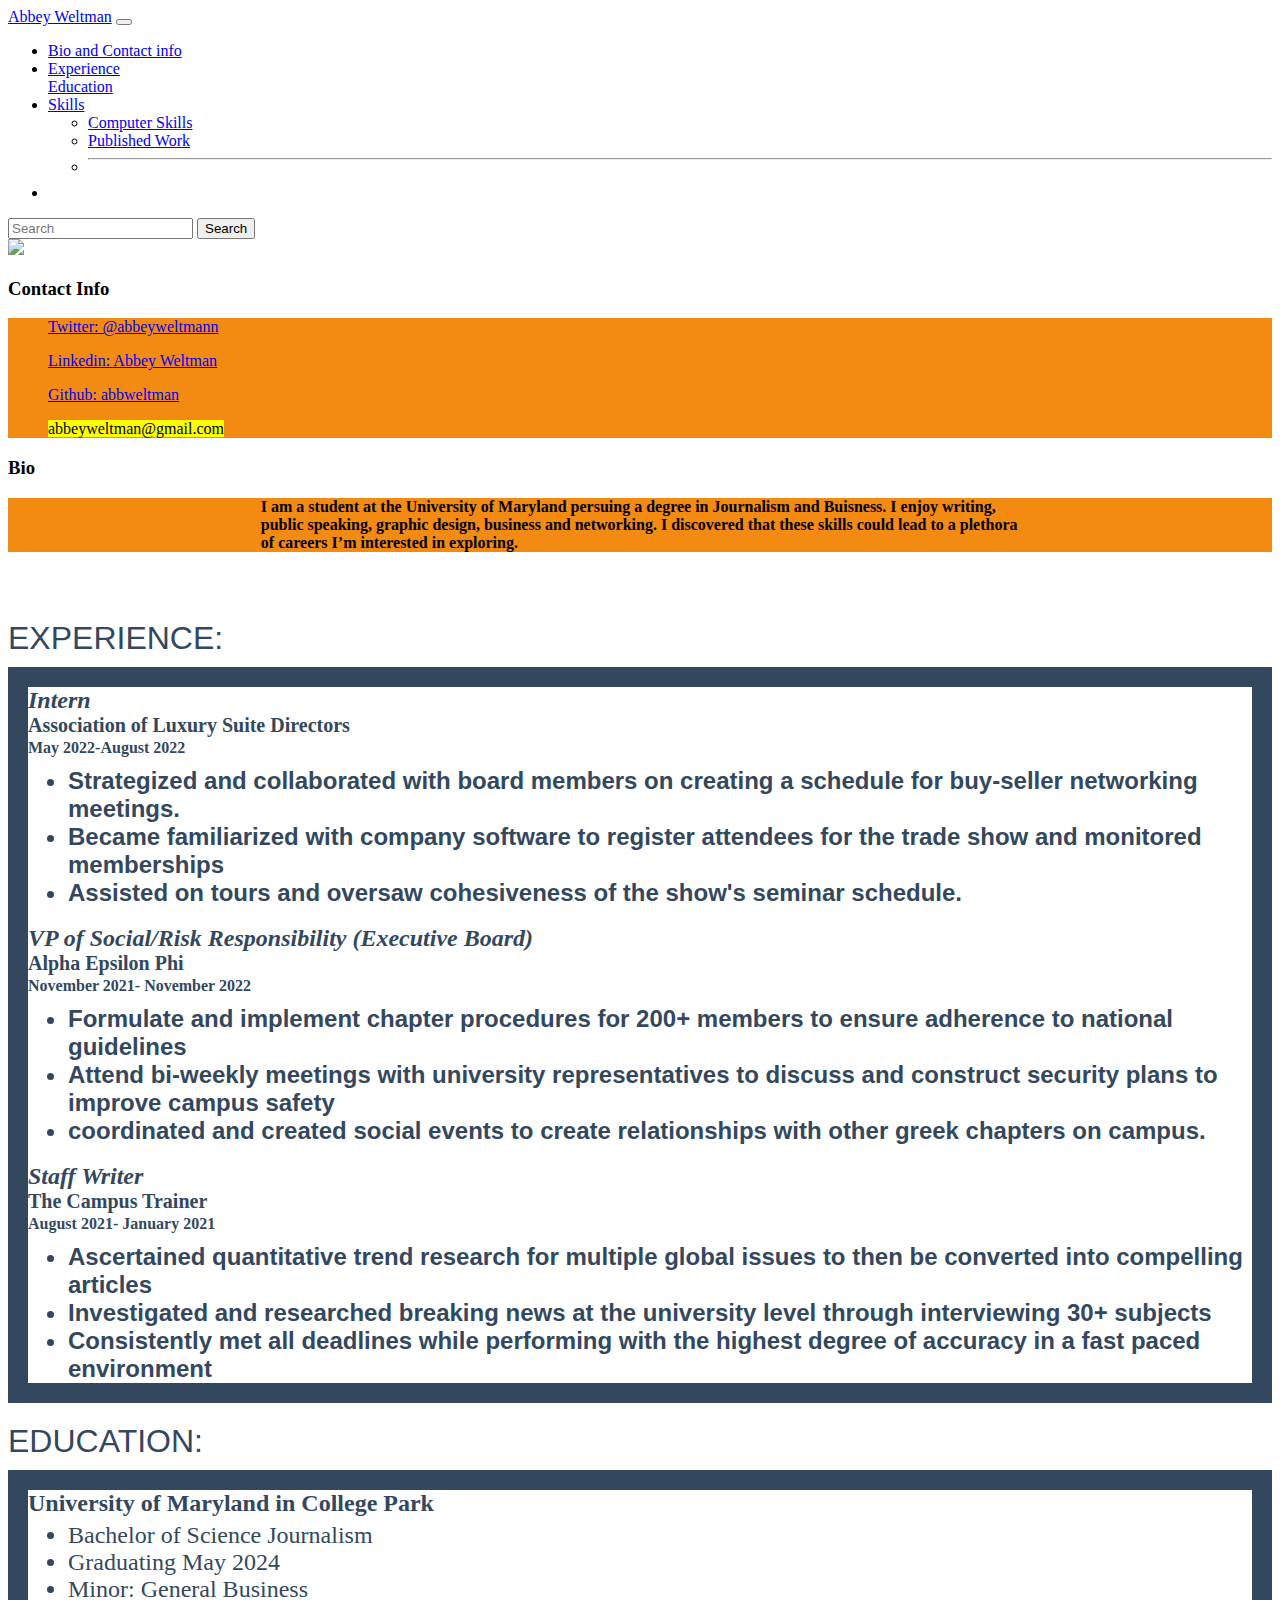
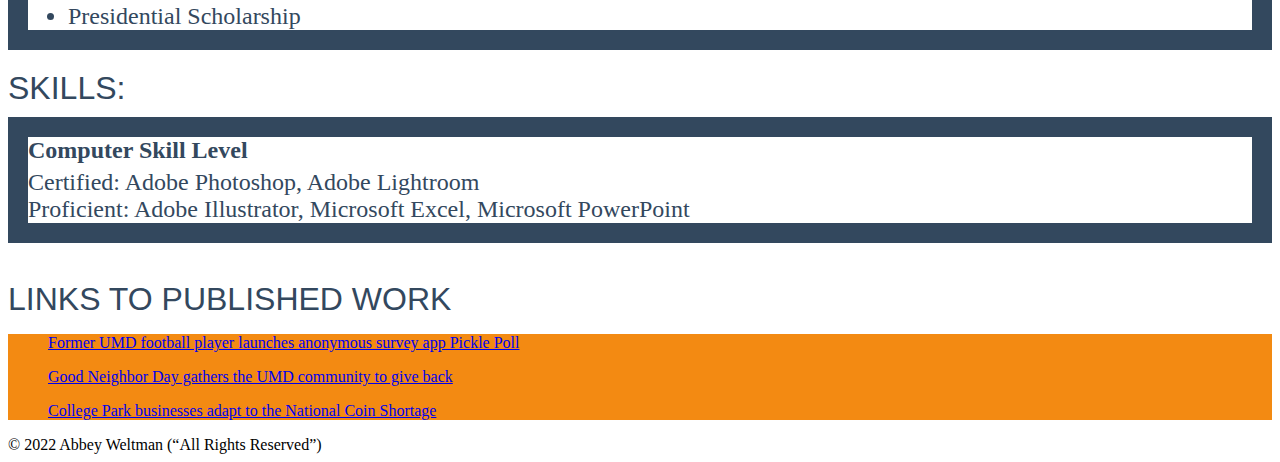
==== commit 42036e4c: "n" ====
--- a/resume/index.html
+++ b/resume/index.html
@@ -21,7 +21,7 @@
     />
 
     <!-- my style overrides -->
-    <link rel="stylesheet" href="style.css" />
+    <link rel="stylesheet" href="style.css"/>
     <!-- I built this myself! -->
     <body>
       <nav class="navbar navbar-expand-lg bg-light">
@@ -90,7 +90,7 @@
 
         <div class="row">
           <div class="col">
-            <h3>Contact Info</h3>
+            <h3>Contact Info </h3>
             <div class="col-sm-4" style="background-color: rgb(243, 138, 18)">
               <ul>
                 <a href="https://twitter.com/abbeyweltmann"
@@ -110,7 +110,7 @@
               </ul>
             </div>
             <div class="col">
-              <h3>Bio</h3>
+              <h3> Bio </h3>
               <div class="col-sm-4" style="background-color: rgb(243, 138, 18)">
                 <div class="top">
                   <b
@@ -205,7 +205,7 @@
             </div>
             <div id="sectionheader">Skills:</div>
             <div class="exp1">
-              <div class="jobtitles">COMPUTER SKILL LEVEL <br /></div>
+              <div class="jobtitles"><b> Computer Skill Level </b> <br /></div>
               <div id="degrees">
                 Certified: Adobe Photoshop, Adobe Lightroom <br />
                 Proficient: Adobe Illustrator, Microsoft Excel, Microsoft
@@ -236,10 +236,10 @@
                     Shortage</a
                   >
                 </ul>
-              </div>
+              </div> 
               <div class="mt-4 p-5 bg-light text-dark">
-                © 2022 Abbey Weltman (“All Rights Reserved”)
-              </div>
+                  © 2022 Abbey Weltman (“All Rights Reserved”)
+                </div>
               <!-- container stop -->
             </div>
           </div>
--- a/resume/style.css
+++ b/resume/style.css
@@ -6,8 +6,9 @@
 #container-fluid {
     width: 100%;
     max-width: 1200px;
-    margin: 0px auto;
+    margin: 2px auto;
     padding-bottom: 50px;
+    font-family: sans-serif;
 }
 
 /*-- sections titles */
@@ -15,7 +16,7 @@
     color:#33485e; 
   font-size: 2em;
   font-weight: 450;
-  font-family: Arial;
+  font-family: sans-serif;
   text-transform: uppercase;
   margin-bottom: 10px;
   margin-top: 20px;
@@ -33,25 +34,28 @@
 .jobtitles {
     font-size: 1.5em;
     font-weight: 600;
+    color: #33485e;
 
 }
 /*-- job titles */
 .organization {
     font-size: 1.25em;
     font-weight: 600;
+    color: #33485e;
 }
 /*-- job dates */
 .date {
     font-weight: 400;
     font-size: 1em;
     margin: 2px 0px;
+    color: #33485e;
 }
 /*-- info */
 .description {
   font-size: 1.5em;
-  color: black;
+  color: #33485e;
   font-weight: bold;
-  font-family: Arial;
+  font-family: sans-serif;
   text-align: left; 
   margin: 10px 0px 0px 0px;
 }
@@ -65,6 +69,7 @@
 #degrees{
     margin: 5px 0px 0px 0px;
     font-size: 1.5em;
+    color: #33485e;
 }
 .top{
  width: 60%;
